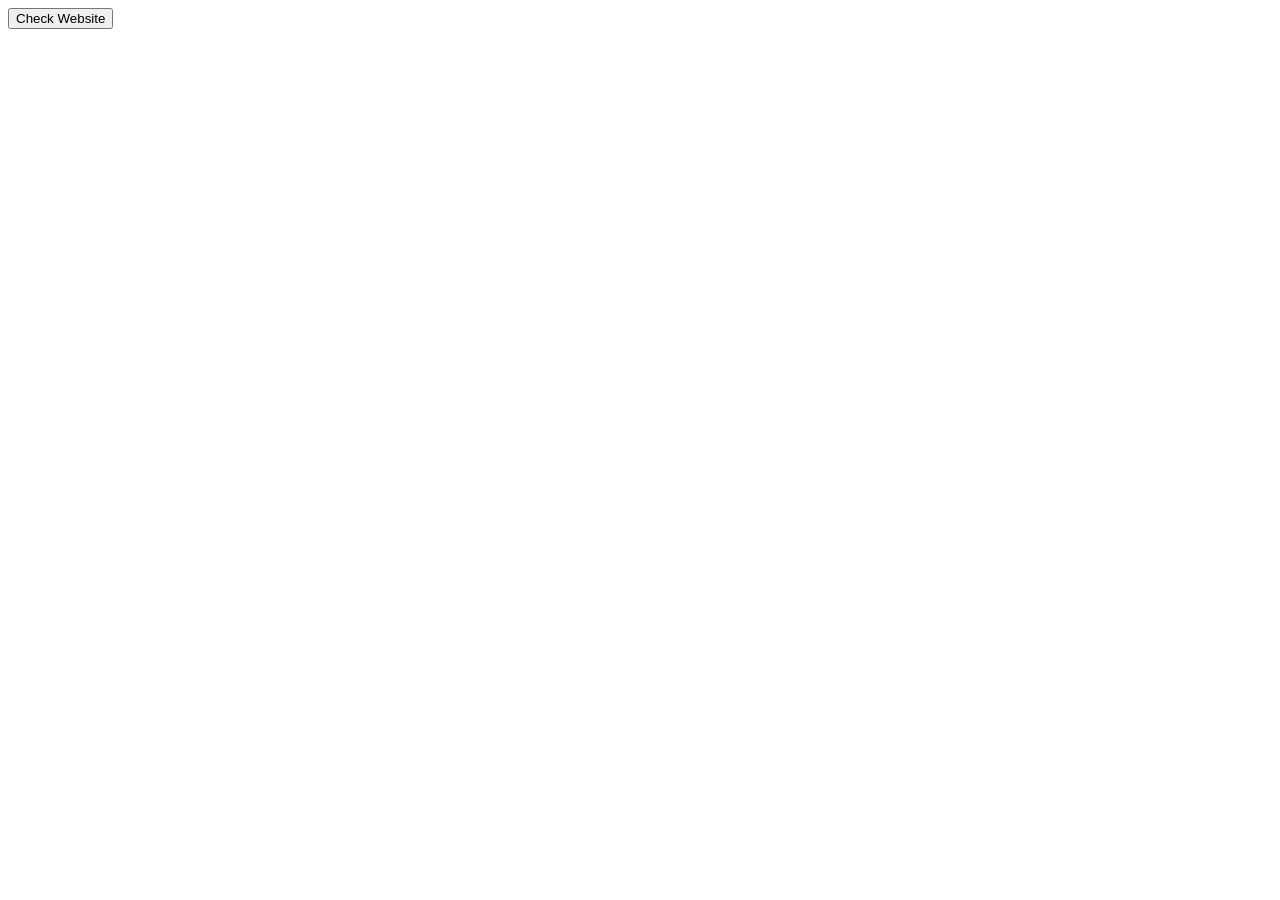
==== popup.html @ f35f2c11 "website detection & button injection" ====
<!DOCTYPE html>
<html lang="en">
<head>
  <meta charset="UTF-8">
  <meta name="viewport" content="width=device-width, initial-scale=1.0">
  <title>Testing Extension</title>

  <link rel="stylesheet" href="style.css">
</head>

<body>
  <button id="checkWebsiteBtn">Check Website</button>
  <script src="popup.js"></script>
</body>
</html>
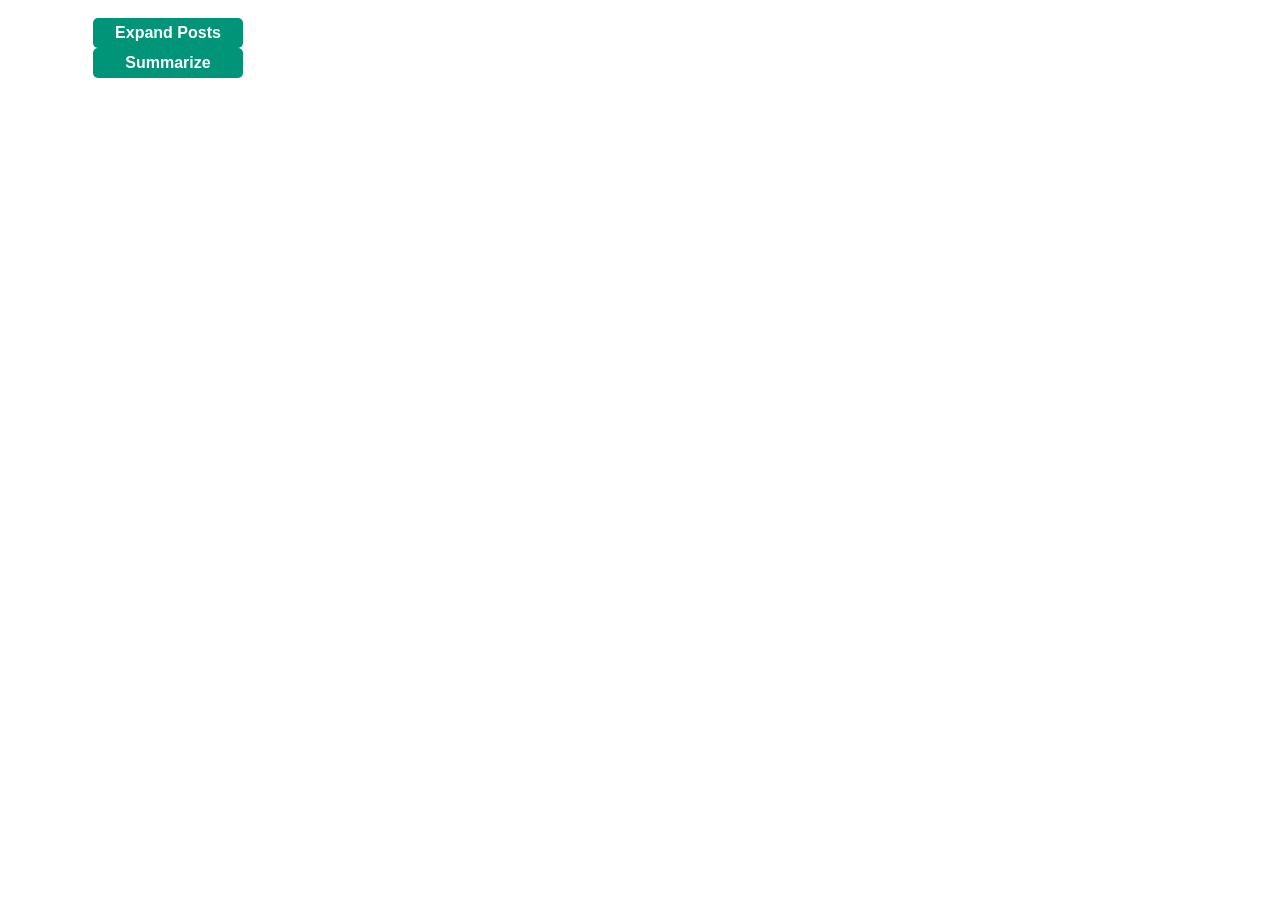
==== commit f5febb7b: "overhaul 02-25" ====
--- a/popup.html
+++ b/popup.html
@@ -1,15 +1,72 @@
 <!DOCTYPE html>
-<html lang="en">
+<html>
 <head>
-  <meta charset="UTF-8">
-  <meta name="viewport" content="width=device-width, initial-scale=1.0">
-  <title>Testing Extension</title>
+  <style>
+    body {
+      width: 300px;
+      padding: 10px;
+    }
+    #summarizeBtn {
+      text-align: center;
+      color: white;
+      height: 30px;
+      width: 50%;
+      background: #009578;
+      border: none;
+      outline: none;
+      border-radius: 5px;
+      font-family: "Quicksand", sans-serif;
+      font-size: 16px;
+      font-weight: bold;
+      cursor: pointer;
+      margin-left: 25%;
+    }
 
-  <link rel="stylesheet" href="style.css">
+    #summarizeBtn:hover {
+      background: #008168;
+    }
+
+    #summarizeBtn:active {
+      background: #006e58;
+    }
+
+
+    #expandPostsBtn {
+      text-align: center;
+      color: white;
+      height: 30px;
+      width: 50%;
+      background: #009578;
+      border: none;
+      outline: none;
+      border-radius: 5px;
+      font-family: "Quicksand", sans-serif;
+      font-size: 16px;
+      font-weight: bold;
+      cursor: pointer;
+      margin-left: 25%;
+    }
+
+    #expandPostsBtn:hover {
+      background: #008168;
+    }
+
+    #expandPostsBtn:active {
+      background: #006e58;
+    }
+
+    #summary {
+      margin-top: 10px;
+      max-height: 400px;
+      overflow-y: auto;
+      white-space: pre-wrap;
+    }
+  </style>
 </head>
-
 <body>
-  <button id="checkWebsiteBtn">Check Website</button>
+  <button id="expandPostsBtn">Expand Posts</button>
+  <button id="summarizeBtn">Summarize</button>
+  <div id="summary"></div>
   <script src="popup.js"></script>
 </body>
 </html>
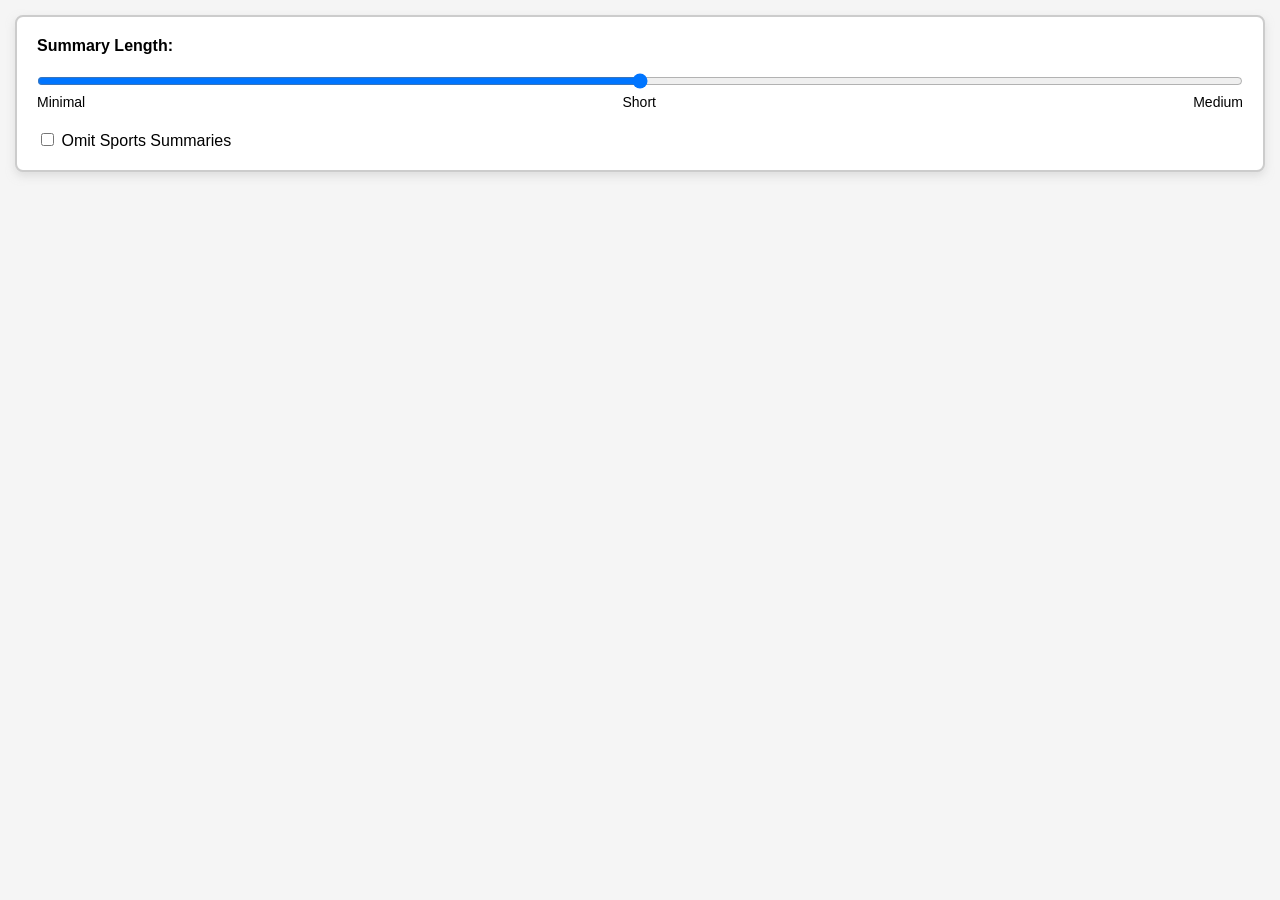
==== commit 4c9439c5: "Popup and user config completed" ====
--- a/popup.html
+++ b/popup.html
@@ -1,72 +1,87 @@
 <!DOCTYPE html>
-<html>
+<html lang="en">
 <head>
+  <meta charset="UTF-8">
+  <meta name="viewport" content="width=device-width, initial-scale=1.0">
+  <title>Schoology Summarizer Extension</title>
   <style>
     body {
-      width: 300px;
-      padding: 10px;
-    }
-    #summarizeBtn {
-      text-align: center;
-      color: white;
-      height: 30px;
-      width: 50%;
-      background: #009578;
-      border: none;
-      outline: none;
-      border-radius: 5px;
-      font-family: "Quicksand", sans-serif;
-      font-size: 16px;
-      font-weight: bold;
-      cursor: pointer;
-      margin-left: 25%;
+      background-color: #f5f5f5;
+      font-family: Arial, sans-serif;
+      margin: 0;
+      padding: 15px;
+      min-width: 250px;
     }
 
-    #summarizeBtn:hover {
-      background: #008168;
+    .container {
+      background-color: white;
+      border: 2px solid #ccc;
+      border-radius: 8px;
+      box-shadow: 0 4px 8px rgba(200, 200, 200, 0.5);
+      padding: 20px;
+      font-size: 16px;
     }
 
-    #summarizeBtn:active {
-      background: #006e58;
+    .label {
+      margin-bottom: 8px;
+      display: block;
+      font-weight: bold;
     }
 
-
-    #expandPostsBtn {
-      text-align: center;
-      color: white;
-      height: 30px;
-      width: 50%;
-      background: #009578;
-      border: none;
-      outline: none;
-      border-radius: 5px;
-      font-family: "Quicksand", sans-serif;
-      font-size: 16px;
-      font-weight: bold;
-      cursor: pointer;
-      margin-left: 25%;
+    .slider-container {
+      display: flex;
+      flex-direction: column;
+      align-items: stretch;
     }
 
-    #expandPostsBtn:hover {
-      background: #008168;
+    input[type="range"] {
+      width: 100%;
+      margin: 10px 0;
     }
 
-    #expandPostsBtn:active {
-      background: #006e58;
+    .slider-labels {
+      display: flex;
+      justify-content: space-between;
+      font-size: 14px;
+      margin-top: -5px;
     }
 
-    #summary {
-      margin-top: 10px;
-      max-height: 400px;
-      overflow-y: auto;
-      white-space: pre-wrap;
+    .checkbox {
+      margin-top: 20px;
+    }
+
+    .checkbox label {
+      font-size: 16px;
+      cursor: pointer;
     }
   </style>
 </head>
+
 <body>
-  <button id="expandPostsBtn">Expand Posts</button>
-  <button id="summarizeBtn">Summarize</button>
-  <div id="summary"></div>
+  <div class="container">
+    <label class="label" for="levelSlider">Summary Length:</label>
+    <div class="slider-container">
+
+      <input type="range" min="0" max="2" value="1" step="1" id="levelSlider"/>
+
+      <div class="slider-labels">
+        <span>Minimal</span>
+        <span>Short</span>
+        <span>Medium</span>
+      </div>
+
+    </div>
+
+    <div class="checkbox">
+
+      <input type="checkbox" id="omitCheckbox"/>
+      <label for="omitCheckbox">Omit Sports Summaries</label>
+
+    </div>
+  </div>
+
   <script src="popup.js"></script>
 </body>
-</html>+</html>
+
+
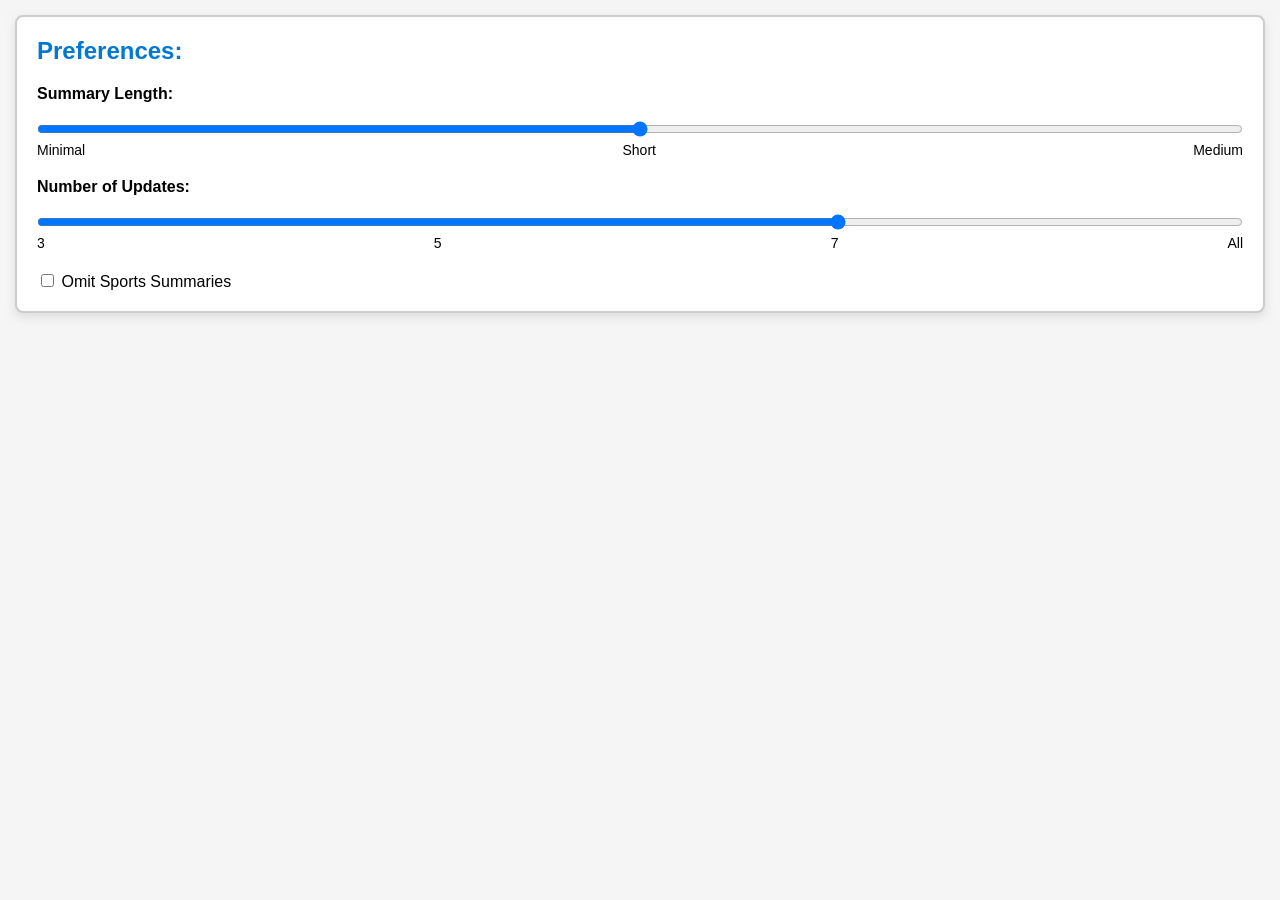
==== commit 58c43249: "added disclaimer & update count config" ====
--- a/popup.html
+++ b/popup.html
@@ -4,84 +4,43 @@
   <meta charset="UTF-8">
   <meta name="viewport" content="width=device-width, initial-scale=1.0">
   <title>Schoology Summarizer Extension</title>
-  <style>
-    body {
-      background-color: #f5f5f5;
-      font-family: Arial, sans-serif;
-      margin: 0;
-      padding: 15px;
-      min-width: 250px;
-    }
-
-    .container {
-      background-color: white;
-      border: 2px solid #ccc;
-      border-radius: 8px;
-      box-shadow: 0 4px 8px rgba(200, 200, 200, 0.5);
-      padding: 20px;
-      font-size: 16px;
-    }
-
-    .label {
-      margin-bottom: 8px;
-      display: block;
-      font-weight: bold;
-    }
-
-    .slider-container {
-      display: flex;
-      flex-direction: column;
-      align-items: stretch;
-    }
-
-    input[type="range"] {
-      width: 100%;
-      margin: 10px 0;
-    }
-
-    .slider-labels {
-      display: flex;
-      justify-content: space-between;
-      font-size: 14px;
-      margin-top: -5px;
-    }
-
-    .checkbox {
-      margin-top: 20px;
-    }
-
-    .checkbox label {
-      font-size: 16px;
-      cursor: pointer;
-    }
-  </style>
+  <link rel="stylesheet" href="popup.css">
 </head>
 
 <body>
   <div class="container">
-    <label class="label" for="levelSlider">Summary Length:</label>
+    <h2 id="extensionTitle">Preferences:</h2>
+
+    <!-- Length Slider -->
+    <label class="label" for="lengthSlider">Summary Length:</label>
     <div class="slider-container">
-
-      <input type="range" min="0" max="2" value="1" step="1" id="levelSlider"/>
-
+      <input type="range" min="0" max="2" value="1" step="1" id="lengthSlider"/>
       <div class="slider-labels">
         <span>Minimal</span>
         <span>Short</span>
         <span>Medium</span>
       </div>
-
     </div>
 
+    <!-- Update Number Slider -->
+    <label class="label" for="updateNumberSlider">Number of Updates:</label>
+    <div class="slider-container">
+      <input type="range" min="0" max="3" value="2" step="1" id="updateNumberSlider"/>
+      <div class="slider-labels">
+        <span>3</span>
+        <span>5</span>
+        <span>7</span>
+        <span>All</span>
+      </div>
+    </div>
+
+    <!-- Checkbox -->
     <div class="checkbox">
-
-      <input type="checkbox" id="omitCheckbox"/>
-      <label for="omitCheckbox">Omit Sports Summaries</label>
-
+      <input type="checkbox" id="omitSportsCheckbox"/>
+      <label for="omitSportsCheckbox">Omit Sports Summaries</label>
     </div>
   </div>
 
   <script src="popup.js"></script>
 </body>
-</html>
-
-
+</html>
--- a/popup.css
+++ b/popup.css
@@ -0,0 +1,55 @@
+body {
+  background-color: #f5f5f5;
+  font-family: Arial, sans-serif;
+  margin: 0;
+  padding: 15px;
+  min-width: 250px;
+}
+
+.container {
+  background-color: white;
+  border: 2px solid #ccc;
+  border-radius: 8px;
+  box-shadow: 0 4px 8px rgba(200, 200, 200, 0.5);
+  padding: 20px;
+  font-size: 16px;
+}
+
+#extensionTitle {
+  margin-top: 0;
+  color: #0078D4;
+}
+
+.label {
+  margin-top: 20px;
+  margin-bottom: 8px;
+  display: block;
+  font-weight: bold;
+}
+
+.slider-container {
+  display: flex;
+  flex-direction: column;
+  align-items: stretch;
+}
+
+input[type="range"] {
+  width: 100%;
+  margin: 10px 0;
+}
+
+.slider-labels {
+  display: flex;
+  justify-content: space-between;
+  font-size: 14px;
+  margin-top: -5px;
+}
+
+.checkbox {
+  margin-top: 20px;
+}
+
+.checkbox label {
+  font-size: 16px;
+  cursor: pointer;
+}
